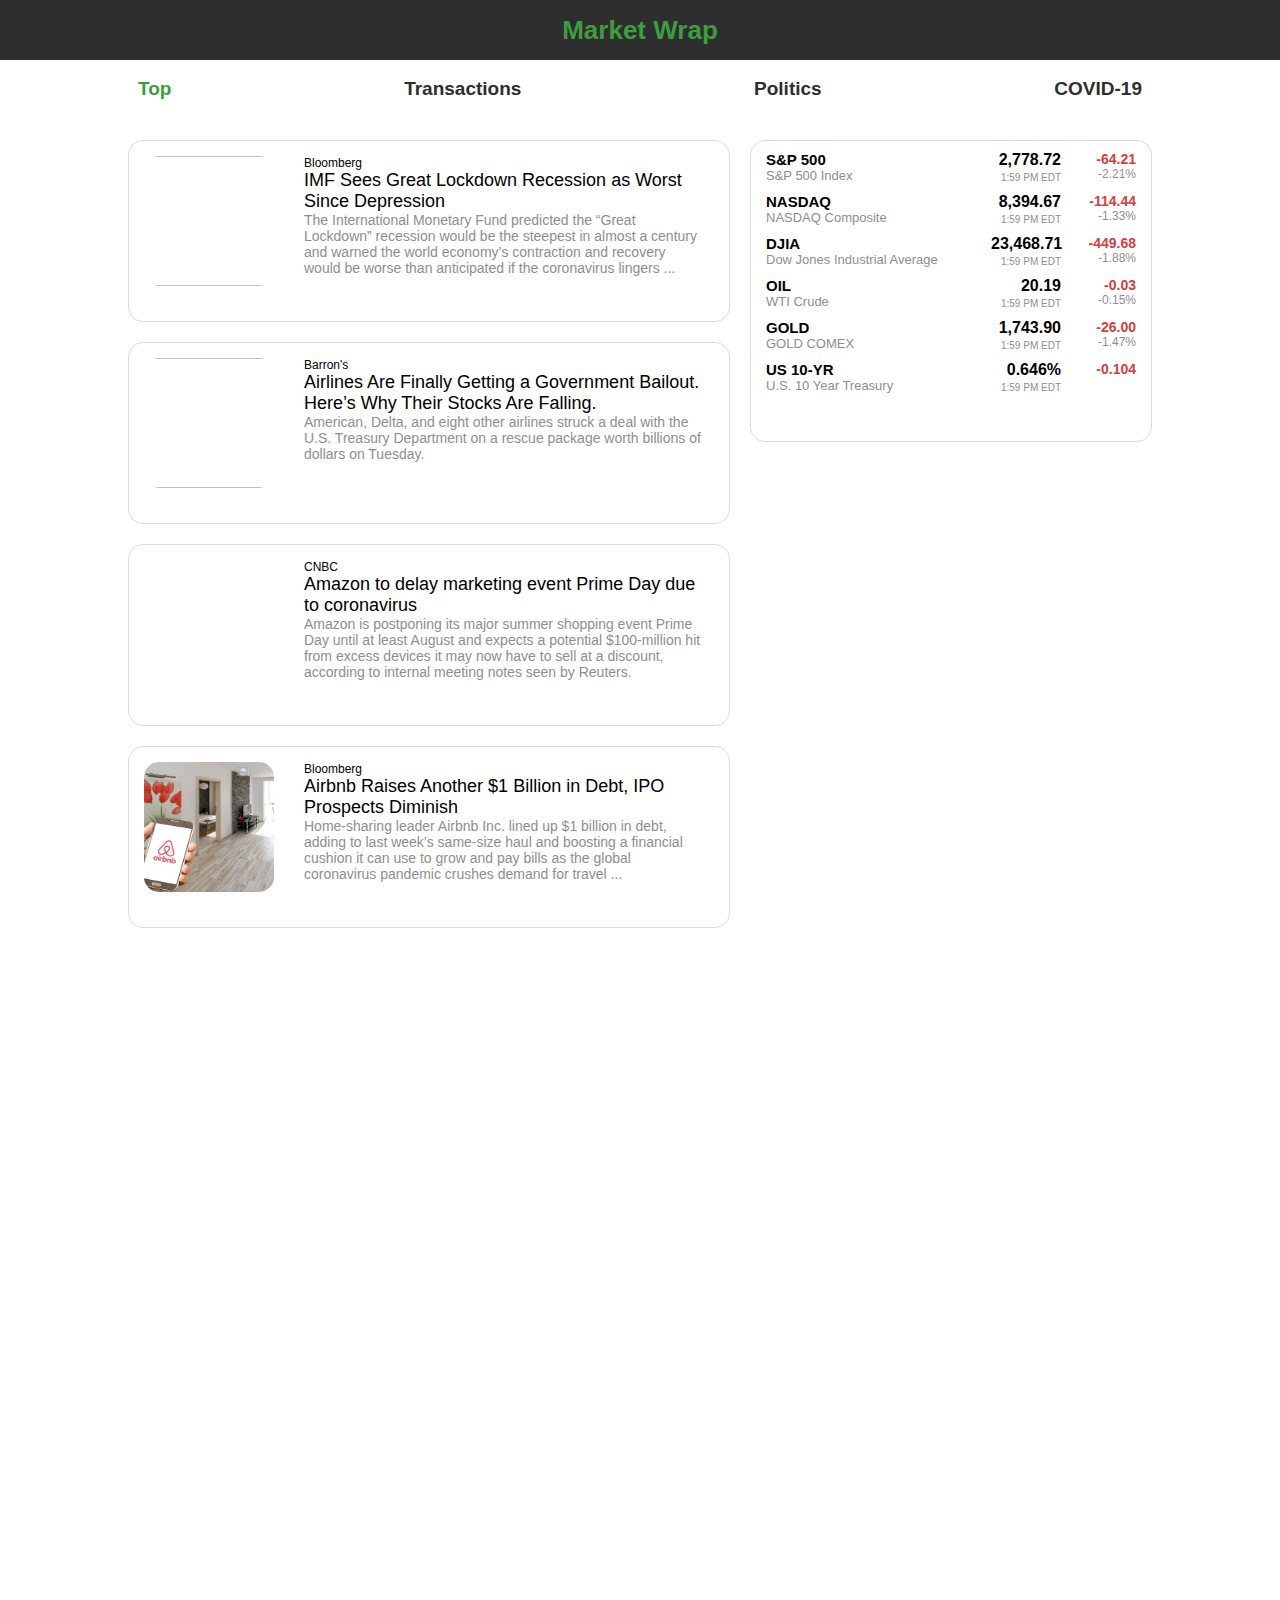
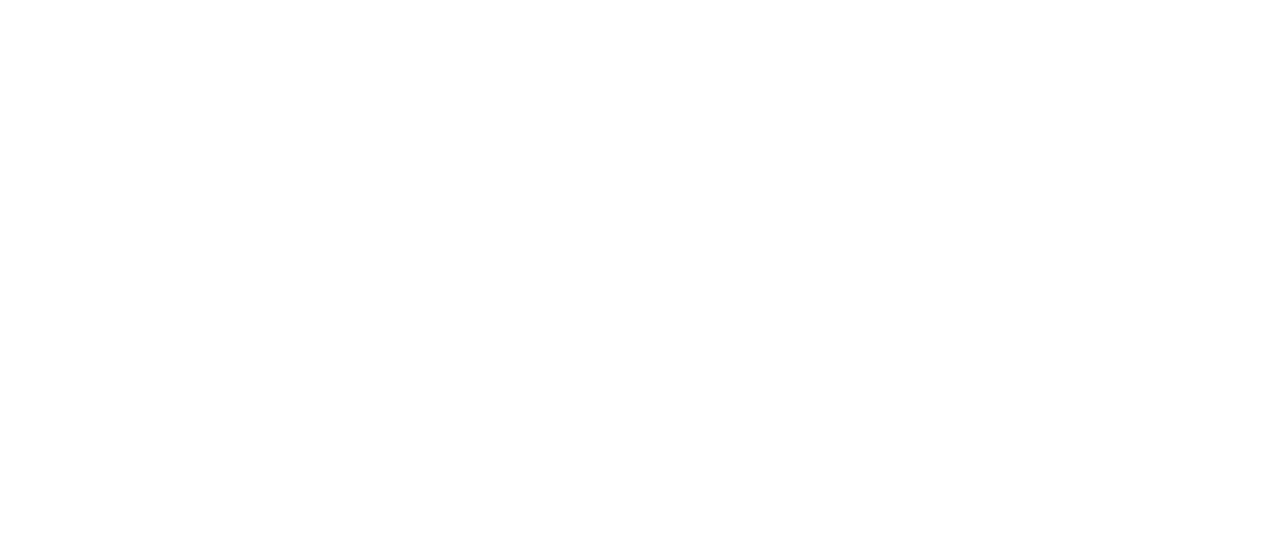
==== index.html @ 7726241e "updates" ====
<!DOCTYPE html>

<html>

<head>
    <title>Market Wrap</title>
    <link rel="icon" type="image/x-icon" href="images/favicon.ico" >

    <link rel="stylesheet" href="https://fonts.googleapis.com/css?family=Font+Name">
    <!-- Media query for narrow browser width -->
    <link rel="stylesheet" media="only screen and (max-width: 480px)" href="css/mobile.css">
    <!-- Media query for medium browser width -->
    <link rel="stylesheet" media="only screen and (min-width: 481px) and (max-width: 1000px)" href="css/tablet.css">
    <!-- Media query for full browser width -->
    <link rel="stylesheet" media="only screen and (min-width: 1000px)" href="css/desktop.css">
    <!-- Prevent smartphones from scaling pages down -->
    <meta name="viewport" content="initial-scale=1">
</head>

<body>
    <div id="title">Market Wrap</div>
    <nav id="navigation">
        <ul>
            <li><a href="index.html" style="color:#3e9e3e">Top</a></li>
            <li><a href="transactions.html">Transactions</a></li>
            <li><a href="politics.html)">Politics</a></li>
            <li><a href="covid19.html">COVID-19</a></li>
        </ul>
    </nav>
    <div id="wrap">
        <div id="news">
            <a class="article" href="https://www.bloomberg.com/news/articles/2020-04-14/imf-says-great-lockdown-recession-likely-worst-since-depression">
                <div class="newsPic"><img id="img1"src="https://image.cnbcfm.com/api/v1/image/106395241-1582014909479gettyimages-1201234409.jpeg?v=1586959186&w=740&h=416" width =200px height=130px></div>
                <div class="newsText">
                    <div class="newsSource">Bloomberg</div>
                    <div class="newsTitle">IMF Sees Great Lockdown Recession as Worst Since Depression</div>
                    <div class="newsTeaser">The International Monetary Fund predicted the “Great Lockdown” recession would be the steepest in almost a century and warned the world economy’s contraction and recovery would be worse than anticipated if the coronavirus lingers ...</div>
                </div>
            </a>
            <a class="article" href="https://www.barrons.com/articles/airlines-stocks-government-bailout-grants-loans-cares-act-covid-19-passenger-traffic-51586967006">
                <div class="newsPic"><img id="img1"src="https://images.barrons.com/im-176464?width=1260&size=1.5" width=180px height=130px></div>
                <div class="newsText">
                    <div class="newsSource">Barron's</div>
                    <div class="newsTitle">Airlines Are Finally Getting a Government Bailout. Here’s Why Their Stocks Are Falling.</div>
                    <div class="newsTeaser">American, Delta, and eight other airlines struck a deal with the U.S. Treasury Department on a rescue package worth billions of dollars on Tuesday.</div>
                </div>
            </a>
            <a class="article" href="https://www.cnbc.com/2020/04/03/amazon-to-delay-marketing-event-prime-day-due-to-coronavirus.html">
                <div class="newsPic"><img id="img2"src="https://image.cnbcfm.com/api/v1/image/106139308-1568922316186gettyimages-1169493343.jpeg?v=1582236139&w=740&h=416"></div>
                <div class="newsText">
                    <div class="newsSource">CNBC</div>
                    <div class="newsTitle">Amazon to delay marketing event Prime Day due to coronavirus</div>
                    <div class="newsTeaser">Amazon is postponing its major summer shopping event Prime Day until at least August and expects a potential $100-million hit from excess devices it may now have to sell at a discount, according to internal meeting notes seen by Reuters.</div>
                </div>
            </a>
            <a class="article" href="https://www.bloomberg.com/news/articles/2020-04-14/airbnb-set-to-raise-1-billion-in-loans-from-apollo-owl-rock">
                <div class="newsPic"><img id="img1" width=260px height=130px src="images/airbnb.jpg"></div>
                <div class="newsText">
                    <div class="newsSource">Bloomberg</div>
                    <div class="newsTitle">Airbnb Raises Another $1 Billion in Debt, IPO Prospects Diminish</div>
                    <div class="newsTeaser">Home-sharing leader Airbnb Inc. lined up $1 billion in debt, adding to last week’s same-size haul and boosting a financial cushion it can use to grow and pay bills as the global coronavirus pandemic crushes demand for travel ...</div>
                </div>
            </a>
        </div>
        <div id="watchlist">
            <ul>
                <li>
                    <div class="security">
                        <div class="ticker" >S&P 500</div>
                        <div class="name">S&P 500 Index</div>
                    </div>
                    <div class="price">
                        <div class="last">2,778.72</div>
                        <div class="time">1:59 PM EDT</div>
                    </div>
                    <div class="change">
                        <div class="dollarChange">-64.21</div>
                        <div class="percentChange">-2.21%</div>
                    </div>
                </li>
                <li>
                    <div class="security">
                        <div class="ticker">NASDAQ</div>
                        <div class="name">NASDAQ Composite</div>
                    </div>
                    <div class="price">
                        <div class="last">8,394.67</div>
                        <div class="time">1:59 PM EDT</div>
                    </div>
                    <div class="change">
                        <div class="dollarChange">-114.44</div>
                        <div class="percentChange">-1.33%</div>
                    </div>
                </li>
                <li>
                    <div class="security">
                        <div class="ticker">DJIA</div>
                        <div class="name">Dow Jones Industrial Average</div>
                    </div>
                    <div class="price">
                        <div class="last">23,468.71</div>
                        <div class="time">1:59 PM EDT</div>
                    </div>
                    <div class="change">
                        <div class="dollarChange">-449.68</div>
                        <div class="percentChange">-1.88%</div>
                    </div>
                </li>
                <li>
                    <div class="security">
                        <div class="ticker">OIL</div>
                        <div class="name">WTI Crude</div>
                    </div>
                    <div class="price">
                        <div class="last">20.19</div>
                        <div class="time">1:59 PM EDT</div>
                    </div>
                    <div class="change">
                        <div class="dollarChange">-0.03</div>
                        <div class="percentChange">-0.15%</div>
                    </div>
                </li>
                <li>
                    <div class="security">
                        <div class="ticker">GOLD</div>
                        <div class="name">GOLD COMEX</div>
                    </div>
                    <div class="price">
                        <div class="last">1,743.90</div>
                        <div class="time">1:59 PM EDT</div>
                    </div>
                    <div class="change">
                        <div class="dollarChange">-26.00</div>
                        <div class="percentChange">-1.47%</div>
                    </div>
                </li>
                <li>
                    <div class="security">
                        <div class="ticker">US 10-YR</div>
                        <div class="name">U.S. 10 Year Treasury</div>
                    </div>
                    <div class="price">
                        <div class="last">0.646%</div>
                        <div class="time">1:59 PM EDT</div>
                    </div>
                    <div class="change">
                        <div class="dollarChange">-0.104</div>
                        <div class="percentChange"></div>
                    </div>
                </li>
            </ul>
        </div>
    </div>
</body>

</html>
---- css/desktop.css ----
html {
    font-family: -apple-system, BlinkMacSystemFont, 'Segoe UI', Roboto, Oxygen, Ubuntu, Cantarell, 'Open Sans', 'Helvetica Neue', sans-serif;
}
body {
    padding: 0;
    margin: 0;
    background: #fff;
}

#wrap {
    margin: 30px auto 0 auto;
    width: 1024px;
    display:flex;
}
/*----------------------------------------------------------------- Title --------------------------------------------------------------------------------*/

#title {
    margin: 0 auto;
    display: flex;
    font-size: 26px;
    color: #3e9e3e;
    background: #2e2e2e;
    height: 60px;
    font-weight: 600;
    justify-content: center;
    align-items: center;
}

/*--------------------------------------------------------------- NAVIGATION -----------------------------------------------------------------------------*/

#navigation {
    height: 40px;
    background-color: white;
    display: flex;
    position: sticky;
    top: 0;
    margin: 0 auto;
    padding-bottom: 10px;
    width: 1024px;
    z-index: 10;
}

#navigation ul {
    display: flex;
    margin: 0 auto;
    width: 100%;
    padding: 0;
    justify-content: space-between;
    align-items: flex-end;
}

#navigation ul li {
    list-style: none;
    margin: 0;
    padding: 0;
    
}

#navigation ul li a {
    text-decoration: none;
    padding: 10px;
    font-weight: 700;
    font-size: 19px;
    color: #2e2e2e;
    border-radius: 50px;
}

#navigation ul li a:hover {
    background-color: rgba(210, 248, 198, 0.993);
    color: #3e9e3e;
}

/*--------------------------------------------------------------- Feed -----------------------------------------------------------------------------*/

#news {
    height: 2000px;
    width: 600px;
    background-color: none;
    display:flex;
    flex-direction: column;

}

.article {
    display:flex;
    border: 1px solid #dbdbdb;
    background-color: #fff;
    border-radius: 15px;
    width: 100%;
    height: 180px;
    margin-bottom: 20px;
    text-decoration: none;
    color: black;
}

.newsPic {
    width: 130px;
    height: 130px;
    border-radius: 15px;
    margin: 15px;
    align-content: center;
    text-align: center;
    overflow: hidden;
}

.newsText {
    width: 400px;
    padding: 15px;
}

.newsSource {
    font-size: 12px;
}

.newsTitle {
    font-size: 18px;
    font-weight: 500;
}

.newsTeaser {
    font-size: 14px;
    color: #8e8e8e;
}

#img1 {
    position: relative;
    margin: 0 0 0 -30px;
}

#img2 {
    position: relative;
    margin: -60px 0 0px -365px;
}

/*--------------------------------------------------------------- Watchlist -----------------------------------------------------------------------------*/

#watchlist {
    position: fixed;
    left:50%;
    height: 300px;
    margin: 0 0 0 110px;
    width: 400px;
    border: 1px solid #dbdbdb;
    border-radius: 15px;
    background: white;
}

#watchlist ul {
    margin: 0;
    padding: 0;
}

#watchlist ul li {
    list-style: none;
    display: flex;
    margin: 0; 
    padding: 10px 0 0 0;
}

.security {
    padding-left: 15px;
    box-sizing: border-box;
    margin: 0;
    width: 240px;
    align-content: center;
}

.price {
    width: 80px;
    box-sizing: border-box;
    display: flex;
    flex-direction: column;
    align-content: center;

}

.change {
    width:80px;
    box-sizing: border-box;
    display: flex;
    flex-direction: column;
    align-content: center;
}

.ticker {
    font-size: 15px;
    font-weight: 600;
}

.name {
    font-size: 13px;
    color: #8e8e8e;
}

.last {
    font-size: 16px;
    font-weight: 600;
    margin-left: auto;
    margin-right: 10px;
}

.time {
    font-size: 10px;
    margin: 3px 10px 0 auto;
    color: #8e8e8e;
}

.dollarChange {
    font-size: 14px;
    font-weight: 600;
    color: #d24040;
    margin-left: auto;
    margin-right: 15px;
}

.percentChange {
    font-size: 12px;
    color: #8e8e8e;
    margin-left: auto;
    margin-right: 15px;
}
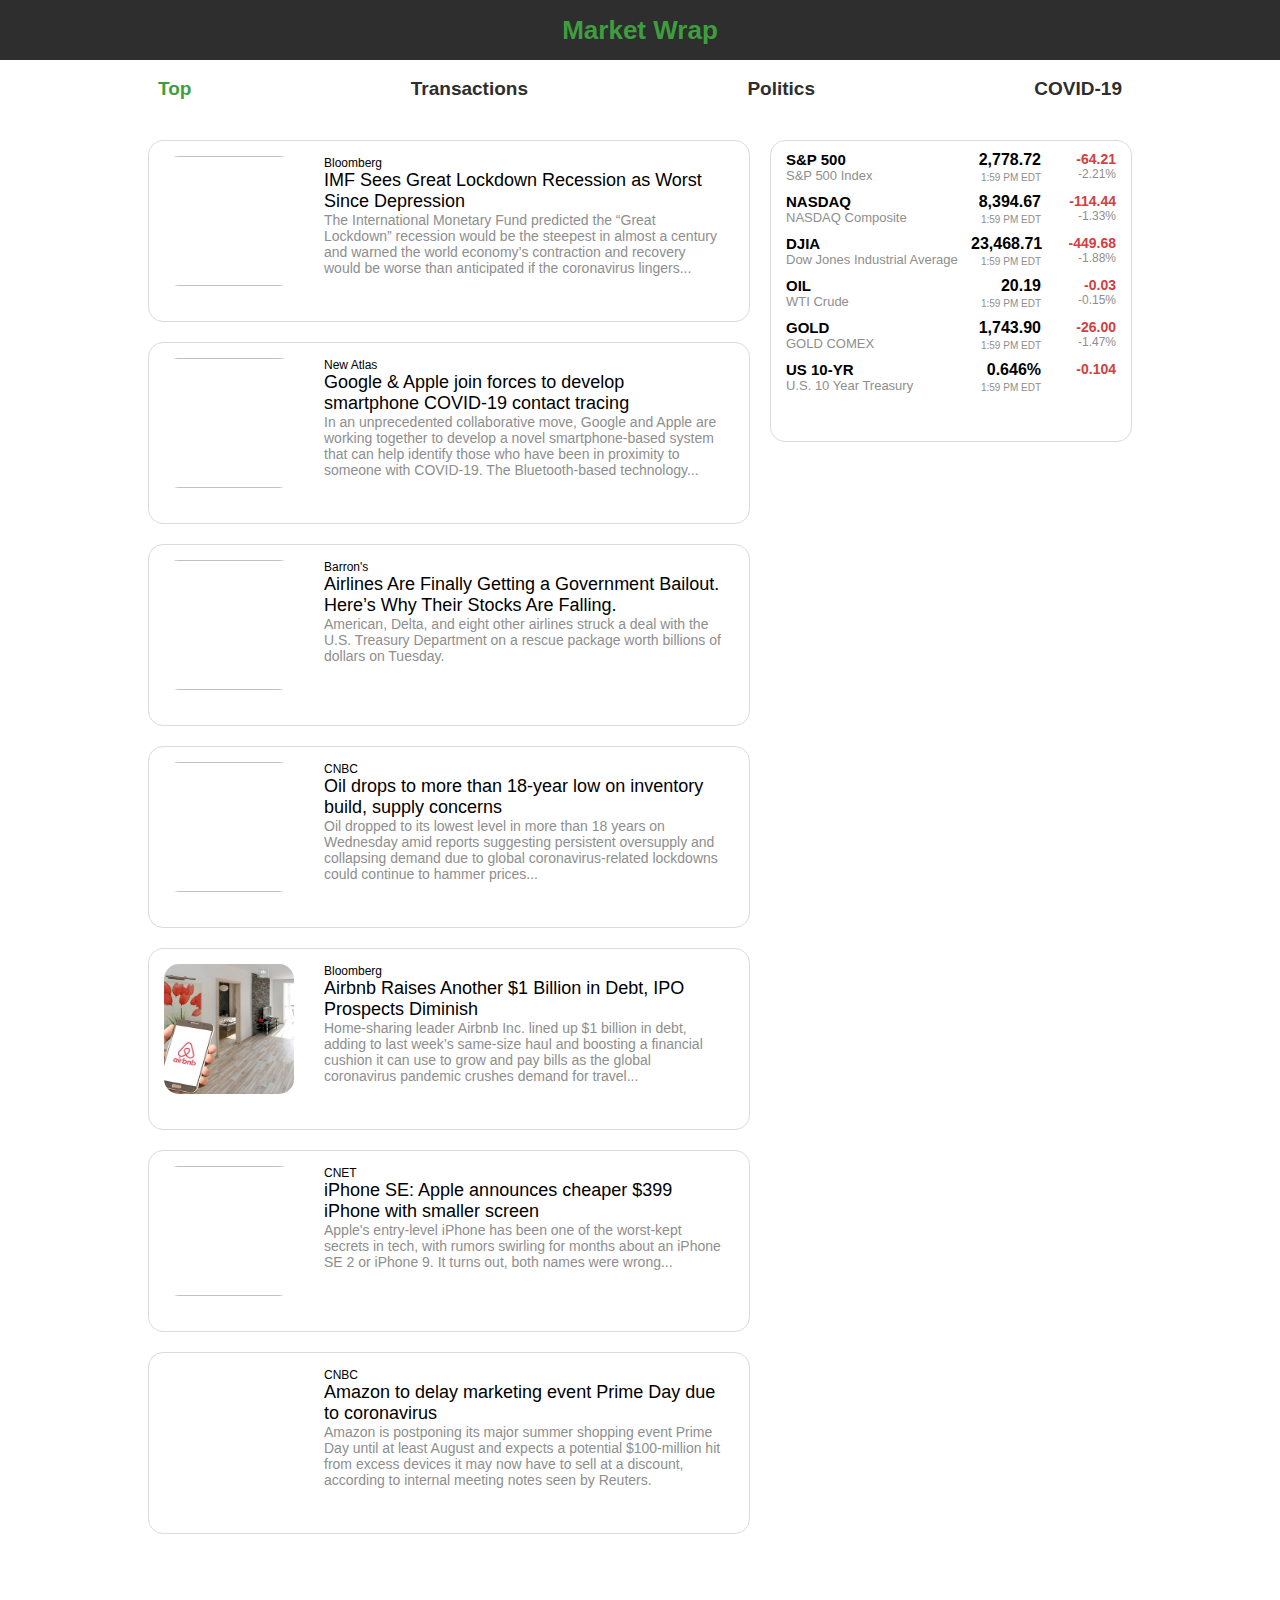
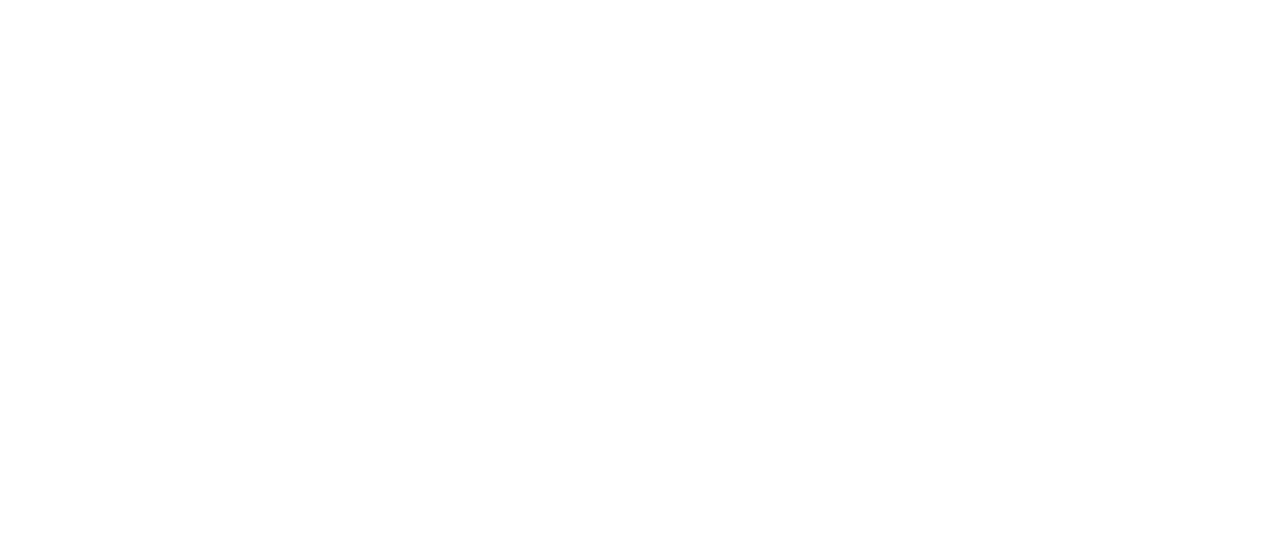
==== commit 4000cae7: "updates" ====
--- a/index.html
+++ b/index.html
@@ -10,9 +10,9 @@
     <!-- Media query for narrow browser width -->
     <link rel="stylesheet" media="only screen and (max-width: 480px)" href="css/mobile.css">
     <!-- Media query for medium browser width -->
-    <link rel="stylesheet" media="only screen and (min-width: 481px) and (max-width: 1000px)" href="css/tablet.css">
+    <link rel="stylesheet" media="only screen and (min-width: 481px) and (max-width: 960px)" href="css/tablet.css">
     <!-- Media query for full browser width -->
-    <link rel="stylesheet" media="only screen and (min-width: 1000px)" href="css/desktop.css">
+    <link rel="stylesheet" media="only screen and (min-width: 961px)" href="css/desktop.css">
     <!-- Prevent smartphones from scaling pages down -->
     <meta name="viewport" content="initial-scale=1">
 </head>
@@ -23,45 +23,11 @@
         <ul>
             <li><a href="index.html" style="color:#3e9e3e">Top</a></li>
             <li><a href="transactions.html">Transactions</a></li>
-            <li><a href="politics.html)">Politics</a></li>
+            <li><a href="politics.html">Politics</a></li>
             <li><a href="covid19.html">COVID-19</a></li>
         </ul>
     </nav>
     <div id="wrap">
-        <div id="news">
-            <a class="article" href="https://www.bloomberg.com/news/articles/2020-04-14/imf-says-great-lockdown-recession-likely-worst-since-depression">
-                <div class="newsPic"><img id="img1"src="https://image.cnbcfm.com/api/v1/image/106395241-1582014909479gettyimages-1201234409.jpeg?v=1586959186&w=740&h=416" width =200px height=130px></div>
-                <div class="newsText">
-                    <div class="newsSource">Bloomberg</div>
-                    <div class="newsTitle">IMF Sees Great Lockdown Recession as Worst Since Depression</div>
-                    <div class="newsTeaser">The International Monetary Fund predicted the “Great Lockdown” recession would be the steepest in almost a century and warned the world economy’s contraction and recovery would be worse than anticipated if the coronavirus lingers ...</div>
-                </div>
-            </a>
-            <a class="article" href="https://www.barrons.com/articles/airlines-stocks-government-bailout-grants-loans-cares-act-covid-19-passenger-traffic-51586967006">
-                <div class="newsPic"><img id="img1"src="https://images.barrons.com/im-176464?width=1260&size=1.5" width=180px height=130px></div>
-                <div class="newsText">
-                    <div class="newsSource">Barron's</div>
-                    <div class="newsTitle">Airlines Are Finally Getting a Government Bailout. Here’s Why Their Stocks Are Falling.</div>
-                    <div class="newsTeaser">American, Delta, and eight other airlines struck a deal with the U.S. Treasury Department on a rescue package worth billions of dollars on Tuesday.</div>
-                </div>
-            </a>
-            <a class="article" href="https://www.cnbc.com/2020/04/03/amazon-to-delay-marketing-event-prime-day-due-to-coronavirus.html">
-                <div class="newsPic"><img id="img2"src="https://image.cnbcfm.com/api/v1/image/106139308-1568922316186gettyimages-1169493343.jpeg?v=1582236139&w=740&h=416"></div>
-                <div class="newsText">
-                    <div class="newsSource">CNBC</div>
-                    <div class="newsTitle">Amazon to delay marketing event Prime Day due to coronavirus</div>
-                    <div class="newsTeaser">Amazon is postponing its major summer shopping event Prime Day until at least August and expects a potential $100-million hit from excess devices it may now have to sell at a discount, according to internal meeting notes seen by Reuters.</div>
-                </div>
-            </a>
-            <a class="article" href="https://www.bloomberg.com/news/articles/2020-04-14/airbnb-set-to-raise-1-billion-in-loans-from-apollo-owl-rock">
-                <div class="newsPic"><img id="img1" width=260px height=130px src="images/airbnb.jpg"></div>
-                <div class="newsText">
-                    <div class="newsSource">Bloomberg</div>
-                    <div class="newsTitle">Airbnb Raises Another $1 Billion in Debt, IPO Prospects Diminish</div>
-                    <div class="newsTeaser">Home-sharing leader Airbnb Inc. lined up $1 billion in debt, adding to last week’s same-size haul and boosting a financial cushion it can use to grow and pay bills as the global coronavirus pandemic crushes demand for travel ...</div>
-                </div>
-            </a>
-        </div>
         <div id="watchlist">
             <ul>
                 <li>
@@ -150,6 +116,64 @@
                 </li>
             </ul>
         </div>
+        <div id="news">
+            <a class="article" href="https://www.bloomberg.com/news/articles/2020-04-14/imf-says-great-lockdown-recession-likely-worst-since-depression">
+                <div class="newsPic"><img id="img1"src="https://image.cnbcfm.com/api/v1/image/106395241-1582014909479gettyimages-1201234409.jpeg?v=1586959186&w=740&h=416" width =200px height=130px></div>
+                <div class="newsText">
+                    <div class="newsSource">Bloomberg</div>
+                    <div class="newsTitle">IMF Sees Great Lockdown Recession as Worst Since Depression</div>
+                    <div class="newsTeaser">The International Monetary Fund predicted the “Great Lockdown” recession would be the steepest in almost a century and warned the world economy’s contraction and recovery would be worse than anticipated if the coronavirus lingers...</div>
+                </div>
+            </a>
+            <a class="article" href="https://newatlas.com/mobile-technology/google-apple-smartphone-coronavirus-contact-tracing-bluetooth/">
+                <div class="newsPic"><img id="img1" width=190px height=130px src="https://cdn.vox-cdn.com/thumbor/_928HDJ71HmKUlBZnBVvj2KIAx4=/0x0:1300x850/920x613/filters:focal(546x321:754x529):format(webp)/cdn.vox-cdn.com/uploads/chorus_image/image/66649009/apple_google.0.jpg"></div>
+                <div class="newsText">
+                    <div class="newsSource">New Atlas</div>
+                    <div class="newsTitle">Google & Apple join forces to develop smartphone COVID-19 contact tracing</div>
+                    <div class="newsTeaser">In an unprecedented collaborative move, Google and Apple are working together to develop a novel smartphone-based system that can help identify those who have been in proximity to someone with COVID-19. The Bluetooth-based technology...</div>
+                </div>
+            </a>
+            <a class="article" href="https://www.barrons.com/articles/airlines-stocks-government-bailout-grants-loans-cares-act-covid-19-passenger-traffic-51586967006">
+                <div class="newsPic"><img id="img1"src="https://images.barrons.com/im-176464?width=1260&size=1.5" width=180px height=130px></div>
+                <div class="newsText">
+                    <div class="newsSource">Barron's</div>
+                    <div class="newsTitle">Airlines Are Finally Getting a Government Bailout. Here’s Why Their Stocks Are Falling.</div>
+                    <div class="newsTeaser">American, Delta, and eight other airlines struck a deal with the U.S. Treasury Department on a rescue package worth billions of dollars on Tuesday.</div>
+                </div>
+            </a>
+            <a class="article" href="https://www.cnbc.com/2020/04/15/oil-markets-crude-output-in-focus.html">
+                <div class="newsPic"><img id="img1" width=260px height=130px src="https://image.cnbcfm.com/api/v1/image/106473267-1585906656076gettyimages-1208082276.jpeg?v=1586925156&w=630&h=354"></div>
+                <div class="newsText">
+                    <div class="newsSource">CNBC</div>
+                    <div class="newsTitle">Oil drops to more than 18-year low on inventory build, supply concerns</div>
+                    <div class="newsTeaser">Oil dropped to its lowest level in more than 18 years on Wednesday amid reports suggesting persistent oversupply and collapsing demand due to global coronavirus-related lockdowns could continue to hammer prices...</div>
+                </div>
+            </a>
+            <a class="article" href="https://www.bloomberg.com/news/articles/2020-04-14/airbnb-set-to-raise-1-billion-in-loans-from-apollo-owl-rock">
+                <div class="newsPic"><img id="img1" width=260px height=130px src="images/airbnb.jpg"></div>
+                <div class="newsText">
+                    <div class="newsSource">Bloomberg</div>
+                    <div class="newsTitle">Airbnb Raises Another $1 Billion in Debt, IPO Prospects Diminish</div>
+                    <div class="newsTeaser">Home-sharing leader Airbnb Inc. lined up $1 billion in debt, adding to last week’s same-size haul and boosting a financial cushion it can use to grow and pay bills as the global coronavirus pandemic crushes demand for travel...</div>
+                </div>
+            </a>
+            <a class="article" href="https://www.cnet.com/news/iphone-se-apple-announces-cheaper-399-price-iphone-smaller-screen-camera-a13/">
+                <div class="newsPic"><img id="img1" width=260px height=130px src="https://cnet4.cbsistatic.com/img/hz7LS8ztWqJSNb2O6CYA2f9QPl4=/1092x0/2020/04/15/c4c643af-e780-4664-a5e9-ce71f32c0041/iphone-se-homepage-3.jpg"></div>
+                <div class="newsText">
+                    <div class="newsSource">CNET</div>
+                    <div class="newsTitle">iPhone SE: Apple announces cheaper $399 iPhone with smaller screen</div>
+                    <div class="newsTeaser">Apple's entry-level iPhone has been one of the worst-kept secrets in tech, with rumors swirling for months about an iPhone SE 2 or iPhone 9. It turns out, both names were wrong...</div>
+                </div>
+            </a>
+            <a class="article" href="https://www.cnbc.com/2020/04/03/amazon-to-delay-marketing-event-prime-day-due-to-coronavirus.html">
+                <div class="newsPic"><img id="img2"src="https://image.cnbcfm.com/api/v1/image/106139308-1568922316186gettyimages-1169493343.jpeg?v=1582236139&w=740&h=416"></div>
+                <div class="newsText">
+                    <div class="newsSource">CNBC</div>
+                    <div class="newsTitle">Amazon to delay marketing event Prime Day due to coronavirus</div>
+                    <div class="newsTeaser">Amazon is postponing its major summer shopping event Prime Day until at least August and expects a potential $100-million hit from excess devices it may now have to sell at a discount, according to internal meeting notes seen by Reuters.</div>
+                </div>
+            </a>
+        </div>
     </div>
 </body>
 
--- a/css/mobile.css
+++ b/css/mobile.css
@@ -0,0 +1,384 @@
+html {
+    font-family: -apple-system, BlinkMacSystemFont, 'Segoe UI', Roboto, Oxygen, Ubuntu, Cantarell, 'Open Sans', 'Helvetica Neue', sans-serif;
+}
+body {
+    padding: 0;
+    margin: 0;
+    background: #fff;
+}
+
+#wrap {
+    margin: 30px auto 0 auto;
+    width: 450px;
+    display:flex;
+    flex-direction: column;
+    overflow-wrap: normal;
+}
+/*----------------------------------------------------------------- Title --------------------------------------------------------------------------------*/
+
+#title {
+    margin: 0 auto;
+    display: flex;
+    font-size: 26px;
+    color: #3e9e3e;
+    background: #2e2e2e;
+    height: 60px;
+    font-weight: 600;
+    justify-content: center;
+    align-items: center;
+}
+
+/*--------------------------------------------------------------- NAVIGATION -----------------------------------------------------------------------------*/
+
+#navigation {
+    height: 40px;
+    background-color: white;
+    display: flex;
+    position: sticky;
+    top: 0;
+    margin: 0 auto;
+    padding-bottom: 10px;
+    width: 450px;
+    z-index: 10;
+}
+
+#navigation ul {
+    display: flex;
+    margin: 0 auto;
+    width: 100%;
+    padding: 0;
+    justify-content: space-between;
+    align-items: flex-end;
+}
+
+#navigation ul li {
+    list-style: none;
+    margin: 0;
+    padding: 0;
+    
+}
+
+#navigation ul li a {
+    text-decoration: none;
+    padding: 10px;
+    font-weight: 700;
+    font-size: 19px;
+    color: #2e2e2e;
+    border-radius: 50px;
+}
+
+#navigation ul li a:hover {
+    background-color: rgba(210, 248, 198, 0.993);
+    color: #3e9e3e;
+}
+
+/*--------------------------------------------------------------- Feed -----------------------------------------------------------------------------*/
+
+#news {
+    height: 2000px;
+    width: 450px;
+    margin:0 auto;
+    background-color: none;
+    display:flex;
+    flex-direction: column;
+    overflow-wrap: normal;
+
+}
+
+.article {
+    display:flex;
+    border: 1px solid #dbdbdb;
+    background-color: #fff;
+    border-radius: 15px;
+    width: 100%;
+    margin-bottom: 20px;
+    text-decoration: none;
+    color: black;
+    overflow-wrap: normal;
+}
+
+.newsPic {
+    width: 130px;
+    height: 130px;
+    border-radius: 15px;
+    margin: 15px;
+    align-content: center;
+    text-align: center;
+    overflow: hidden;
+}
+
+.newsText {
+    width: 300px;
+    padding: 15px;
+}
+
+.newsSource {
+    font-size: 12px;
+}
+
+.newsTitle {
+    font-size: 18px;
+    font-weight: 500;
+}
+
+.newsTeaser {
+    font-size: 14px;
+    color: #8e8e8e;
+}
+
+#img1 {
+    position: relative;
+    margin: 0 0 0 -30px;
+}
+
+#img2 {
+    position: relative;
+    margin: -60px 0 0px -365px;
+}
+
+/*--------------------------------------------------------------- Watchlist -----------------------------------------------------------------------------*/
+
+#watchlist {
+    position: relative;
+    height: 300px;
+    margin: 0 auto 20px auto;
+    width: 450px;
+    border: 1px solid #dbdbdb;
+    border-radius: 15px;
+    background: white;
+}
+
+#watchlist ul {
+    margin: 0;
+    padding: 0;
+}
+
+#watchlist ul li {
+    list-style: none;
+    display: flex;
+    margin: 0; 
+    padding: 10px 0 0 0;
+}
+
+.security {
+    padding-left: 15px;
+    box-sizing: border-box;
+    margin: 0;
+    width: 240px;
+    align-content: center;
+}
+
+.price {
+    width: 80px;
+    box-sizing: border-box;
+    display: flex;
+    flex-direction: column;
+    align-content: center;
+
+}
+
+.change {
+    width:80px;
+    box-sizing: border-box;
+    display: flex;
+    flex-direction: column;
+    align-content: center;
+}
+
+.ticker {
+    font-size: 15px;
+    font-weight: 600;
+}
+
+.name {
+    font-size: 13px;
+    color: #8e8e8e;
+}
+
+.last {
+    font-size: 16px;
+    font-weight: 600;
+    margin-left: auto;
+    margin-right: 10px;
+}
+
+.time {
+    font-size: 10px;
+    margin: 3px 10px 0 auto;
+    color: #8e8e8e;
+}
+
+.dollarChange {
+    font-size: 14px;
+    font-weight: 600;
+    color: #d24040;
+    margin-left: auto;
+    margin-right: 15px;
+}
+
+.percentChange {
+    font-size: 12px;
+    color: #8e8e8e;
+    margin-left: auto;
+    margin-right: 15px;
+}
+
+/*--------------------------------------------------------------- Feed Alt Pages -----------------------------------------------------------------------------*/
+
+#newsA {
+    overflow-wrap: normal;
+    width: 100%;
+    background-color: none;
+    display:flex;
+    flex-wrap: wrap;
+    align-content: flex-start;
+    flex-direction: column;
+}
+
+.mainArticleA {
+    display: flex;
+    border: 1px solid #dbdbdb;
+    background-color: #fff;
+    border-radius: 15px;
+    width: 100%;
+    margin-bottom: 20px;
+    text-decoration: none;
+    color: black;
+    flex-wrap: wrap;
+    align-content: flex-start;
+    overflow-wrap: normal;
+}
+
+.sideArticleA {
+    display: flex;
+    border: 1px solid #dbdbdb;
+    background-color: #fff;
+    border-radius: 15px;
+    width: 100%;
+    margin: 0 0 20px 0;
+    text-decoration: none;
+    color: black;
+    flex-wrap: wrap;
+    align-content: flex-start;
+    overflow-wrap: normal;
+}
+
+.altArticleA {
+    display:flex;
+    border: 1px solid #dbdbdb;
+    background-color: #fff;
+    border-radius: 15px;
+    width: 100%;
+    margin-bottom: 20px;
+    text-decoration: none;
+    color: black;
+    align-content: flex-start;
+    flex-wrap: wrap;
+    align-content: flex-start;
+    overflow-wrap: normal;
+
+}
+
+.mainPicA {
+    width: 420px;
+    height: 300px;
+    border-radius: 15px;
+    margin: 15px;
+    align-content: center;
+    text-align: center;
+    overflow: hidden;
+}
+
+.mainTextA {
+    width: 600px;
+    padding: 15px;
+
+}
+
+.mainSourceA {
+    font-size: 12px;
+}
+
+.mainTitleA {
+    font-size: 18px;
+    font-weight: 500;
+}
+
+.mainTeaserA {
+    font-size: 14px;
+    color: #8e8e8e;
+}
+
+.sidePicA {
+    width: 420px;
+    height: 300px;
+    border-radius: 15px;
+    margin: 15px;
+    align-content: center;
+    text-align: center;
+    overflow: hidden;
+}
+
+.sideTextA {
+    width: 400px;
+    padding: 15px;
+}
+
+.sideSourceA {
+    font-size: 12px;
+}
+
+.sideTitleA {
+    font-size: 18px;
+    font-weight: 500;
+}
+
+.sideTeaserA {
+    font-size: 14px;
+    color: #8e8e8e;
+}
+
+.altPicA {
+    width: 420px;
+    height: 300px;
+    border-radius: 15px;
+    margin: 15px;
+    align-content: center;
+    text-align: center;
+    overflow: hidden;
+}
+
+.altTextA {
+    width: 100%;
+    padding: 15px;
+}
+
+.altSourceA {
+    font-size: 12px;
+}
+
+.altTitleA {
+    font-size: 18px;
+    font-weight: 500;
+}
+
+.altTeaserA {
+    font-size: 14px;
+    color: #8e8e8e;
+}
+
+#img1A {
+    position: relative;
+    width: 600px;
+}
+
+#img2A {
+    position: relative;
+    width:600px;
+}
+
+#img3A {
+    position: relative;
+    margin: 0 0 0 -50px;
+    width: 500px;
+}--- a/css/tablet.css
+++ b/css/tablet.css
@@ -0,0 +1,384 @@
+html {
+    font-family: -apple-system, BlinkMacSystemFont, 'Segoe UI', Roboto, Oxygen, Ubuntu, Cantarell, 'Open Sans', 'Helvetica Neue', sans-serif;
+}
+body {
+    padding: 0;
+    margin: 0;
+    background: #fff;
+}
+
+#wrap {
+    margin: 30px auto 0 auto;
+    width: 450px;
+    display:flex;
+    flex-direction: column;
+    overflow-wrap: normal;
+}
+/*----------------------------------------------------------------- Title --------------------------------------------------------------------------------*/
+
+#title {
+    margin: 0 auto;
+    display: flex;
+    font-size: 26px;
+    color: #3e9e3e;
+    background: #2e2e2e;
+    height: 60px;
+    font-weight: 600;
+    justify-content: center;
+    align-items: center;
+}
+
+/*--------------------------------------------------------------- NAVIGATION -----------------------------------------------------------------------------*/
+
+#navigation {
+    height: 40px;
+    background-color: white;
+    display: flex;
+    position: sticky;
+    top: 0;
+    margin: 0 auto;
+    padding-bottom: 10px;
+    width: 450px;
+    z-index: 10;
+}
+
+#navigation ul {
+    display: flex;
+    margin: 0 auto;
+    width: 100%;
+    padding: 0;
+    justify-content: space-between;
+    align-items: flex-end;
+}
+
+#navigation ul li {
+    list-style: none;
+    margin: 0;
+    padding: 0;
+    
+}
+
+#navigation ul li a {
+    text-decoration: none;
+    padding: 10px;
+    font-weight: 700;
+    font-size: 19px;
+    color: #2e2e2e;
+    border-radius: 50px;
+}
+
+#navigation ul li a:hover {
+    background-color: rgba(210, 248, 198, 0.993);
+    color: #3e9e3e;
+}
+
+/*--------------------------------------------------------------- Feed -----------------------------------------------------------------------------*/
+
+#news {
+    height: 2000px;
+    width: 450px;
+    margin:0 auto;
+    background-color: none;
+    display:flex;
+    flex-direction: column;
+    overflow-wrap: normal;
+
+}
+
+.article {
+    display:flex;
+    border: 1px solid #dbdbdb;
+    background-color: #fff;
+    border-radius: 15px;
+    width: 100%;
+    margin-bottom: 20px;
+    text-decoration: none;
+    color: black;
+    overflow-wrap: normal;
+}
+
+.newsPic {
+    width: 130px;
+    height: 130px;
+    border-radius: 15px;
+    margin: 15px;
+    align-content: center;
+    text-align: center;
+    overflow: hidden;
+}
+
+.newsText {
+    width: 300px;
+    padding: 15px;
+}
+
+.newsSource {
+    font-size: 12px;
+}
+
+.newsTitle {
+    font-size: 18px;
+    font-weight: 500;
+}
+
+.newsTeaser {
+    font-size: 14px;
+    color: #8e8e8e;
+}
+
+#img1 {
+    position: relative;
+    margin: 0 0 0 -30px;
+}
+
+#img2 {
+    position: relative;
+    margin: -60px 0 0px -365px;
+}
+
+/*--------------------------------------------------------------- Watchlist -----------------------------------------------------------------------------*/
+
+#watchlist {
+    position: relative;
+    height: 300px;
+    margin: 0 auto 20px auto;
+    width: 450px;
+    border: 1px solid #dbdbdb;
+    border-radius: 15px;
+    background: white;
+}
+
+#watchlist ul {
+    margin: 0;
+    padding: 0;
+}
+
+#watchlist ul li {
+    list-style: none;
+    display: flex;
+    margin: 0; 
+    padding: 10px 0 0 0;
+}
+
+.security {
+    padding-left: 15px;
+    box-sizing: border-box;
+    margin: 0;
+    width: 240px;
+    align-content: center;
+}
+
+.price {
+    width: 80px;
+    box-sizing: border-box;
+    display: flex;
+    flex-direction: column;
+    align-content: center;
+
+}
+
+.change {
+    width:80px;
+    box-sizing: border-box;
+    display: flex;
+    flex-direction: column;
+    align-content: center;
+}
+
+.ticker {
+    font-size: 15px;
+    font-weight: 600;
+}
+
+.name {
+    font-size: 13px;
+    color: #8e8e8e;
+}
+
+.last {
+    font-size: 16px;
+    font-weight: 600;
+    margin-left: auto;
+    margin-right: 10px;
+}
+
+.time {
+    font-size: 10px;
+    margin: 3px 10px 0 auto;
+    color: #8e8e8e;
+}
+
+.dollarChange {
+    font-size: 14px;
+    font-weight: 600;
+    color: #d24040;
+    margin-left: auto;
+    margin-right: 15px;
+}
+
+.percentChange {
+    font-size: 12px;
+    color: #8e8e8e;
+    margin-left: auto;
+    margin-right: 15px;
+}
+
+/*--------------------------------------------------------------- Feed Alt Pages -----------------------------------------------------------------------------*/
+
+#newsA {
+    overflow-wrap: normal;
+    width: 100%;
+    background-color: none;
+    display:flex;
+    flex-wrap: wrap;
+    align-content: flex-start;
+    flex-direction: column;
+}
+
+.mainArticleA {
+    display: flex;
+    border: 1px solid #dbdbdb;
+    background-color: #fff;
+    border-radius: 15px;
+    width: 100%;
+    margin-bottom: 20px;
+    text-decoration: none;
+    color: black;
+    flex-wrap: wrap;
+    align-content: flex-start;
+    overflow-wrap: normal;
+}
+
+.sideArticleA {
+    display: flex;
+    border: 1px solid #dbdbdb;
+    background-color: #fff;
+    border-radius: 15px;
+    width: 100%;
+    margin: 0 0 20px 0;
+    text-decoration: none;
+    color: black;
+    flex-wrap: wrap;
+    align-content: flex-start;
+    overflow-wrap: normal;
+}
+
+.altArticleA {
+    display:flex;
+    border: 1px solid #dbdbdb;
+    background-color: #fff;
+    border-radius: 15px;
+    width: 100%;
+    margin-bottom: 20px;
+    text-decoration: none;
+    color: black;
+    align-content: flex-start;
+    flex-wrap: wrap;
+    align-content: flex-start;
+    overflow-wrap: normal;
+
+}
+
+.mainPicA {
+    width: 420px;
+    height: 300px;
+    border-radius: 15px;
+    margin: 15px;
+    align-content: center;
+    text-align: center;
+    overflow: hidden;
+}
+
+.mainTextA {
+    width: 600px;
+    padding: 15px;
+
+}
+
+.mainSourceA {
+    font-size: 12px;
+}
+
+.mainTitleA {
+    font-size: 18px;
+    font-weight: 500;
+}
+
+.mainTeaserA {
+    font-size: 14px;
+    color: #8e8e8e;
+}
+
+.sidePicA {
+    width: 420px;
+    height: 300px;
+    border-radius: 15px;
+    margin: 15px;
+    align-content: center;
+    text-align: center;
+    overflow: hidden;
+}
+
+.sideTextA {
+    width: 400px;
+    padding: 15px;
+}
+
+.sideSourceA {
+    font-size: 12px;
+}
+
+.sideTitleA {
+    font-size: 18px;
+    font-weight: 500;
+}
+
+.sideTeaserA {
+    font-size: 14px;
+    color: #8e8e8e;
+}
+
+.altPicA {
+    width: 420px;
+    height: 300px;
+    border-radius: 15px;
+    margin: 15px;
+    align-content: center;
+    text-align: center;
+    overflow: hidden;
+}
+
+.altTextA {
+    width: 100%;
+    padding: 15px;
+}
+
+.altSourceA {
+    font-size: 12px;
+}
+
+.altTitleA {
+    font-size: 18px;
+    font-weight: 500;
+}
+
+.altTeaserA {
+    font-size: 14px;
+    color: #8e8e8e;
+}
+
+#img1A {
+    position: relative;
+    width: 600px;
+}
+
+#img2A {
+    position: relative;
+    width:600px;
+}
+
+#img3A {
+    position: relative;
+    margin: 0 0 0 -50px;
+    width: 500px;
+}--- a/css/desktop.css
+++ b/css/desktop.css
@@ -9,7 +9,7 @@
 
 #wrap {
     margin: 30px auto 0 auto;
-    width: 1024px;
+    width: 984px;
     display:flex;
 }
 /*----------------------------------------------------------------- Title --------------------------------------------------------------------------------*/
@@ -36,7 +36,7 @@
     top: 0;
     margin: 0 auto;
     padding-bottom: 10px;
-    width: 1024px;
+    width: 984px;
     z-index: 10;
 }
 
@@ -138,8 +138,8 @@
     position: fixed;
     left:50%;
     height: 300px;
-    margin: 0 0 0 110px;
-    width: 400px;
+    margin: 0 0 0 130px;
+    width: 360px;
     border: 1px solid #dbdbdb;
     border-radius: 15px;
     background: white;
@@ -161,7 +161,7 @@
     padding-left: 15px;
     box-sizing: border-box;
     margin: 0;
-    width: 240px;
+    width: 200px;
     align-content: center;
 }
 
@@ -218,4 +218,160 @@
     color: #8e8e8e;
     margin-left: auto;
     margin-right: 15px;
+}
+
+/*--------------------------------------------------------------- Feed Alt Pages -----------------------------------------------------------------------------*/
+
+#newsA {
+    height: 2000px;
+    width: 100%;
+    background-color: none;
+    display:flex;
+    flex-wrap: wrap;
+    align-content: flex-start;
+}
+
+.mainArticleA {
+    display: flex;
+    border: 1px solid #dbdbdb;
+    background-color: #fff;
+    border-radius: 15px;
+    width: 580px;
+    height: 630px;
+    margin-bottom: 20px;
+    text-decoration: none;
+    color: black;
+    flex-wrap: wrap;
+    align-content: flex-start;
+}
+
+.sideArticleA {
+    display: flex;
+    border: 1px solid #dbdbdb;
+    background-color: #fff;
+    border-radius: 15px;
+    width: 380px;
+    height: 630px;
+    margin: 0 0 20px 20px;
+    text-decoration: none;
+    color: black;
+    flex-wrap: wrap;
+    align-content: flex-start;
+}
+
+.altArticleA {
+    display:flex;
+    border: 1px solid #dbdbdb;
+    background-color: #fff;
+    border-radius: 15px;
+    width: 100%;
+    height: 200px;
+    margin-bottom: 20px;
+    text-decoration: none;
+    color: black;
+}
+
+.mainPicA {
+    width: 600px;
+    height: 300px;
+    border-radius: 15px;
+    margin: 15px;
+    align-content: center;
+    text-align: center;
+    overflow: hidden;
+}
+
+.mainTextA {
+    width: 600px;
+    padding: 15px;
+
+}
+
+.mainSourceA {
+    font-size: 12px;
+}
+
+.mainTitleA {
+    font-size: 18px;
+    font-weight: 500;
+}
+
+.mainTeaserA {
+    font-size: 14px;
+    color: #8e8e8e;
+}
+
+.sidePicA {
+    width: 400px;
+    height: 200px;
+    border-radius: 15px;
+    margin: 15px;
+    align-content: center;
+    text-align: center;
+    overflow: hidden;
+}
+
+.sideTextA {
+    width: 400px;
+    padding: 15px;
+}
+
+.sideSourceA {
+    font-size: 12px;
+}
+
+.sideTitleA {
+    font-size: 18px;
+    font-weight: 500;
+}
+
+.sideTeaserA {
+    font-size: 14px;
+    color: #8e8e8e;
+}
+
+.altPicA {
+    width: 300px;
+    height: 160px;
+    border-radius: 15px;
+    margin: 15px;
+    align-content: center;
+    text-align: center;
+    overflow: hidden;
+}
+
+.altTextA {
+    width: 700px;
+    padding: 15px;
+}
+
+.altSourceA {
+    font-size: 12px;
+}
+
+.altTitleA {
+    font-size: 18px;
+    font-weight: 500;
+}
+
+.altTeaserA {
+    font-size: 14px;
+    color: #8e8e8e;
+}
+
+#img1A {
+    position: relative;
+    width: 600px;
+}
+
+#img2A {
+    position: relative;
+    width:400px;
+}
+
+#img3A {
+    position: relative;
+    margin: -30px 0 0 0;
+    width: 300px;
+    height:200px;
 }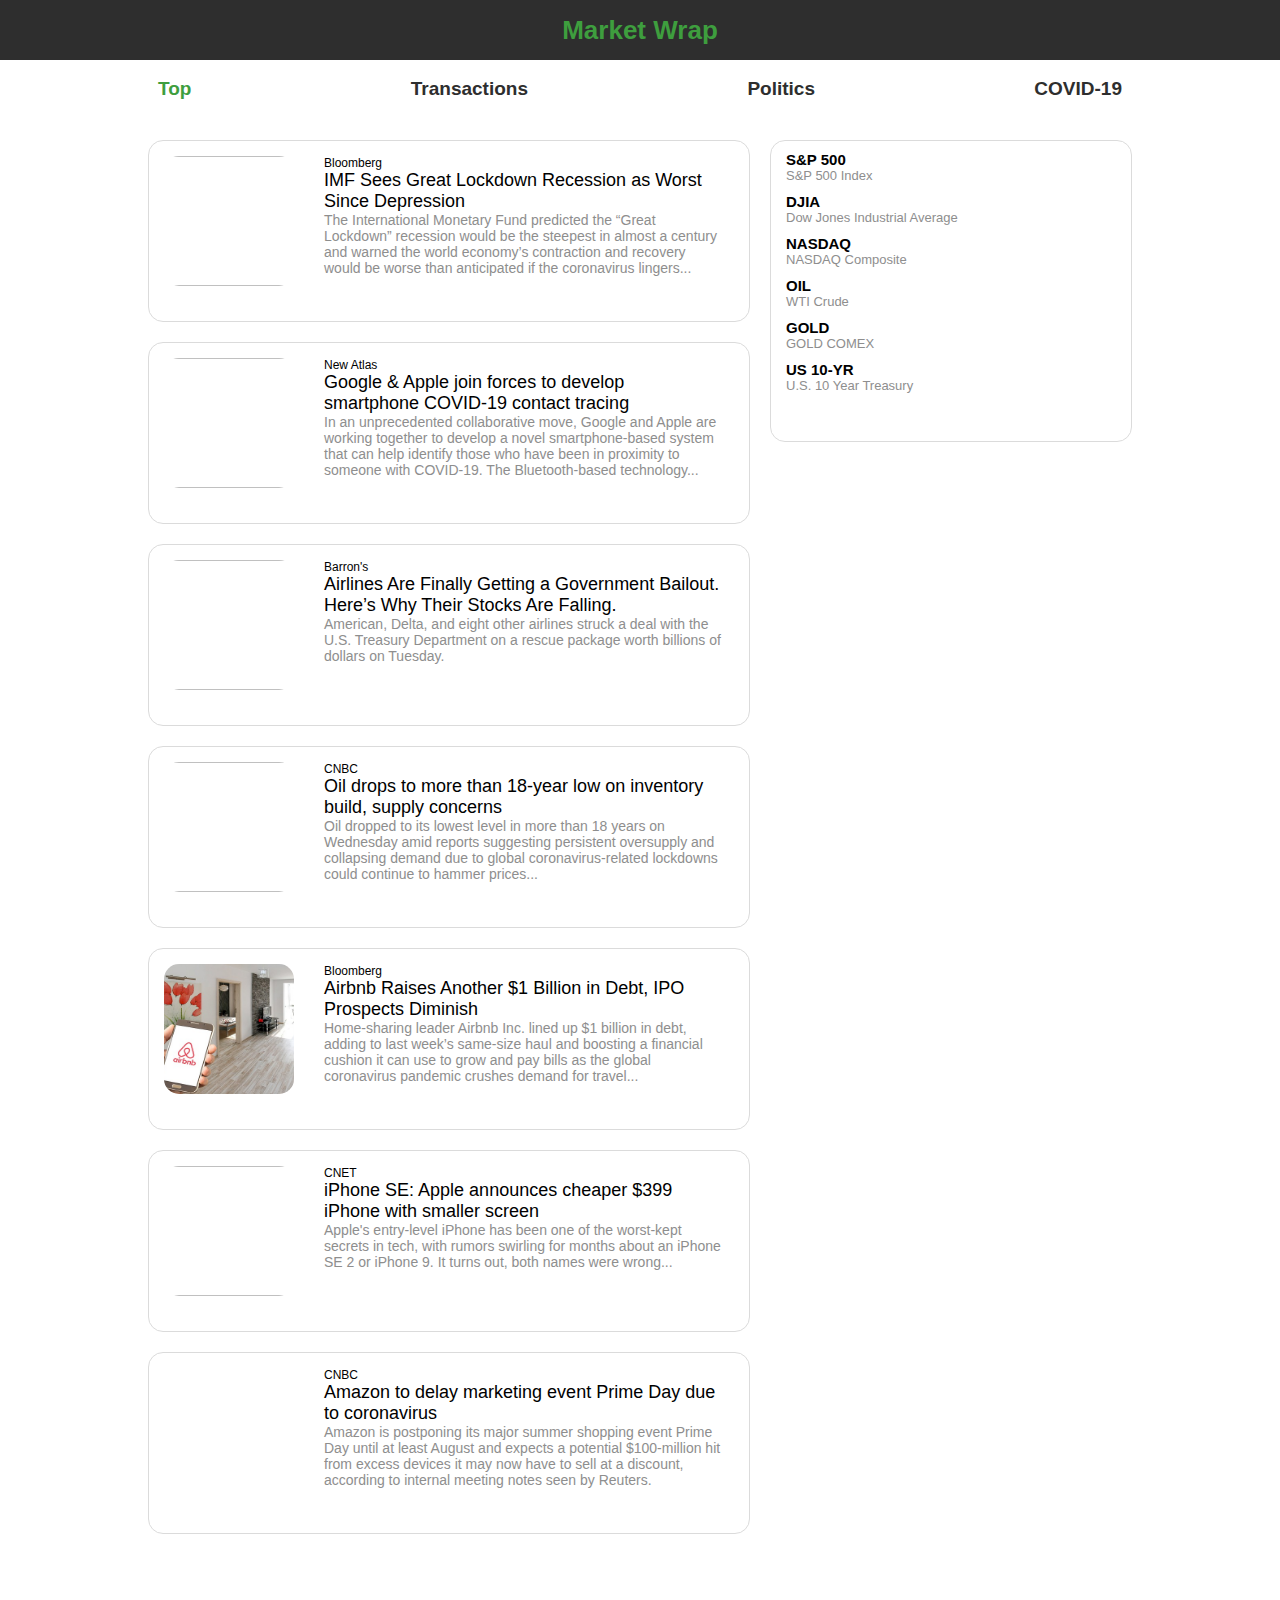
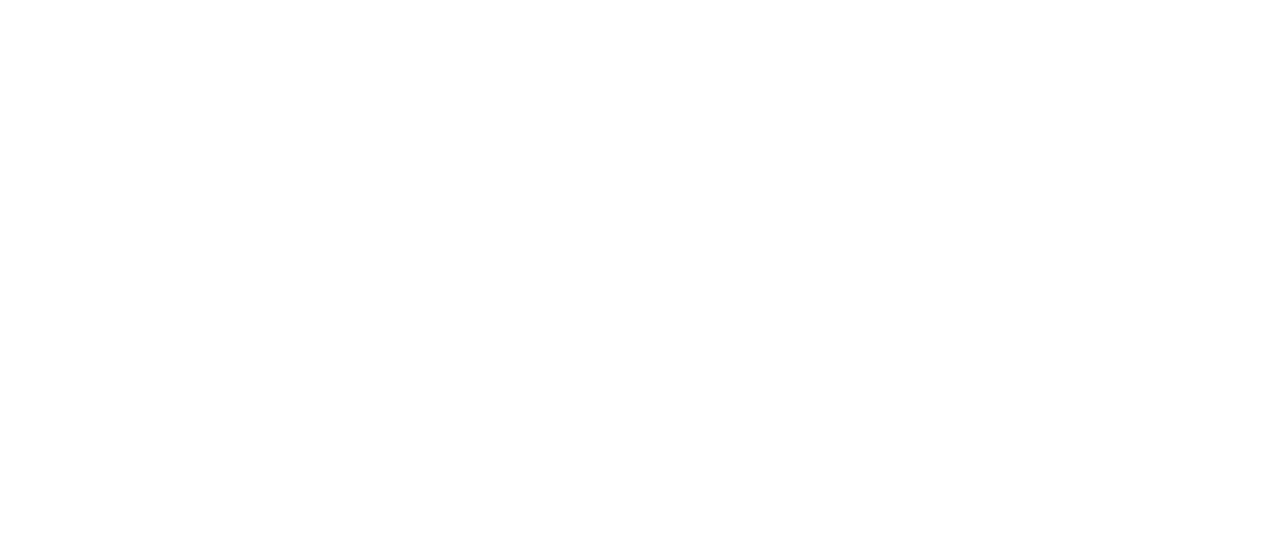
==== commit 37c3f736: "updates" ====
--- a/index.html
+++ b/index.html
@@ -15,6 +15,10 @@
     <link rel="stylesheet" media="only screen and (min-width: 961px)" href="css/desktop.css">
     <!-- Prevent smartphones from scaling pages down -->
     <meta name="viewport" content="initial-scale=1">
+  
+    <script src="https://code.jquery.com/jquery-3.5.1.js"  integrity="sha256-QWo7LDvxbWT2tbbQ97B53yJnYU3WhH/C8ycbRAkjPDc=" crossorigin="anonymous"></script>
+    <script src="script.js"></script>
+
 </head>
 
 <body>
@@ -36,12 +40,26 @@
                         <div class="name">S&P 500 Index</div>
                     </div>
                     <div class="price">
-                        <div class="last">2,778.72</div>
-                        <div class="time">1:59 PM EDT</div>
+                        <div class="last" id="SNP" ></div>
+                        <div class="time"></div>
                     </div>
                     <div class="change">
-                        <div class="dollarChange">-64.21</div>
-                        <div class="percentChange">-2.21%</div>
+                        <div class="dollarChange"></div>
+                        <div class="percentChange"></div>
+                    </div>
+                </li>
+                <li>
+                    <div class="security">
+                        <div class="ticker">DJIA</div>
+                        <div class="name">Dow Jones Industrial Average</div>
+                    </div>
+                    <div class="price">
+                        <div class="last" id="DJI"></div>
+                        <div class="time"></div>
+                    </div>
+                    <div class="change">
+                        <div class="dollarChange"></div>
+                        <div class="percentChange"></div>
                     </div>
                 </li>
                 <li>
@@ -50,26 +68,12 @@
                         <div class="name">NASDAQ Composite</div>
                     </div>
                     <div class="price">
-                        <div class="last">8,394.67</div>
-                        <div class="time">1:59 PM EDT</div>
+                        <div class="last" id="NASDAQ"></div>
+                        <div class="time"></div>
                     </div>
                     <div class="change">
-                        <div class="dollarChange">-114.44</div>
-                        <div class="percentChange">-1.33%</div>
-                    </div>
-                </li>
-                <li>
-                    <div class="security">
-                        <div class="ticker">DJIA</div>
-                        <div class="name">Dow Jones Industrial Average</div>
-                    </div>
-                    <div class="price">
-                        <div class="last">23,468.71</div>
-                        <div class="time">1:59 PM EDT</div>
-                    </div>
-                    <div class="change">
-                        <div class="dollarChange">-449.68</div>
-                        <div class="percentChange">-1.88%</div>
+                        <div class="dollarChange"></div>
+                        <div class="percentChange"></div>
                     </div>
                 </li>
                 <li>
@@ -78,12 +82,12 @@
                         <div class="name">WTI Crude</div>
                     </div>
                     <div class="price">
-                        <div class="last">20.19</div>
-                        <div class="time">1:59 PM EDT</div>
+                        <div class="last" id="WTI"></div>
+                        <div class="time"></div>
                     </div>
                     <div class="change">
-                        <div class="dollarChange">-0.03</div>
-                        <div class="percentChange">-0.15%</div>
+                        <div class="dollarChange"></div>
+                        <div class="percentChange"></div>
                     </div>
                 </li>
                 <li>
@@ -92,12 +96,12 @@
                         <div class="name">GOLD COMEX</div>
                     </div>
                     <div class="price">
-                        <div class="last">1,743.90</div>
-                        <div class="time">1:59 PM EDT</div>
+                        <div class="last" id="GOLD"></div>
+                        <div class="time"></div>
                     </div>
                     <div class="change">
-                        <div class="dollarChange">-26.00</div>
-                        <div class="percentChange">-1.47%</div>
+                        <div class="dollarChange"></div>
+                        <div class="percentChange"></div>
                     </div>
                 </li>
                 <li>
@@ -106,11 +110,11 @@
                         <div class="name">U.S. 10 Year Treasury</div>
                     </div>
                     <div class="price">
-                        <div class="last">0.646%</div>
-                        <div class="time">1:59 PM EDT</div>
+                        <div class="last" id="10YR"></div>
+                        <div class="time"></div>
                     </div>
                     <div class="change">
-                        <div class="dollarChange">-0.104</div>
+                        <div class="dollarChange"></div>
                         <div class="percentChange"></div>
                     </div>
                 </li>
--- a/css/mobile.css
+++ b/css/mobile.css
@@ -8,8 +8,8 @@
 }
 
 #wrap {
-    margin: 30px auto 0 auto;
-    width: 450px;
+    margin: 5px auto 0 auto;
+    width: 250px;
     display:flex;
     flex-direction: column;
     overflow-wrap: normal;
@@ -31,19 +31,21 @@
 /*--------------------------------------------------------------- NAVIGATION -----------------------------------------------------------------------------*/
 
 #navigation {
-    height: 40px;
     background-color: white;
     display: flex;
-    position: sticky;
+    position: relative;
     top: 0;
+    flex-wrap: wrap;
     margin: 0 auto;
     padding-bottom: 10px;
-    width: 450px;
+    width: 250px;
     z-index: 10;
 }
 
 #navigation ul {
     display: flex;
+    overflow-wrap: normal;
+    flex-wrap: wrap;
     margin: 0 auto;
     width: 100%;
     padding: 0;
@@ -53,8 +55,10 @@
 
 #navigation ul li {
     list-style: none;
-    margin: 0;
+    margin: 5px;
+    width: 115px;
     padding: 0;
+    text-align: center;
     
 }
 
@@ -62,27 +66,21 @@
     text-decoration: none;
     padding: 10px;
     font-weight: 700;
-    font-size: 19px;
+    font-size: 15px;
     color: #2e2e2e;
     border-radius: 50px;
 }
 
-#navigation ul li a:hover {
-    background-color: rgba(210, 248, 198, 0.993);
-    color: #3e9e3e;
-}
-
 /*--------------------------------------------------------------- Feed -----------------------------------------------------------------------------*/
 
 #news {
-    height: 2000px;
-    width: 450px;
-    margin:0 auto;
+    overflow-wrap: normal;
+    width: 100%;
     background-color: none;
-    display:flex;
-    flex-direction: column;
-    overflow-wrap: normal;
-
+    display: flex;
+    flex-wrap: wrap;
+    align-content: flex-start;
+    flex-direction: column;
 }
 
 .article {
@@ -95,11 +93,12 @@
     text-decoration: none;
     color: black;
     overflow-wrap: normal;
+    flex-wrap: wrap;
 }
 
 .newsPic {
-    width: 130px;
-    height: 130px;
+    width: 250px;
+    height: 100px;
     border-radius: 15px;
     margin: 15px;
     align-content: center;
@@ -128,24 +127,27 @@
 
 #img1 {
     position: relative;
-    margin: 0 0 0 -30px;
+    width: 220px !important;
+    height: auto !important;
 }
 
 #img2 {
     position: relative;
-    margin: -60px 0 0px -365px;
+    width: 220px !important;
+    height: auto !important;
 }
 
 /*--------------------------------------------------------------- Watchlist -----------------------------------------------------------------------------*/
 
 #watchlist {
     position: relative;
-    height: 300px;
     margin: 0 auto 20px auto;
-    width: 450px;
+    padding-bottom: 10px;
+    width: 250px;
     border: 1px solid #dbdbdb;
     border-radius: 15px;
     background: white;
+    overflow-wrap: normal;
 }
 
 #watchlist ul {
@@ -161,15 +163,15 @@
 }
 
 .security {
-    padding-left: 15px;
+    padding-left: 10px;
     box-sizing: border-box;
     margin: 0;
-    width: 240px;
+    width: 140px;
     align-content: center;
 }
 
 .price {
-    width: 80px;
+    width: 55px;
     box-sizing: border-box;
     display: flex;
     flex-direction: column;
@@ -178,7 +180,7 @@
 }
 
 .change {
-    width:80px;
+    width:55px;
     box-sizing: border-box;
     display: flex;
     flex-direction: column;
@@ -186,41 +188,45 @@
 }
 
 .ticker {
-    font-size: 15px;
+    font-size: 13px;
     font-weight: 600;
 }
 
 .name {
+    font-size: 11px;
+    color: #8e8e8e;
+    flex-wrap: nowrap;
+    white-space: nowrap;
+    overflow: hidden;
+    text-overflow: ellipsis;
+}
+
+.last {
     font-size: 13px;
-    color: #8e8e8e;
-}
-
-.last {
-    font-size: 16px;
     font-weight: 600;
     margin-left: auto;
     margin-right: 10px;
 }
 
 .time {
-    font-size: 10px;
+    font-size: 7px;
     margin: 3px 10px 0 auto;
     color: #8e8e8e;
 }
 
 .dollarChange {
-    font-size: 14px;
+    font-size: 11px;
     font-weight: 600;
     color: #d24040;
     margin-left: auto;
-    margin-right: 15px;
+    margin-right: 10px;
 }
 
 .percentChange {
-    font-size: 12px;
+    font-size: 9px;
     color: #8e8e8e;
     margin-left: auto;
-    margin-right: 15px;
+    margin-right: 10px;
 }
 
 /*--------------------------------------------------------------- Feed Alt Pages -----------------------------------------------------------------------------*/
@@ -280,8 +286,8 @@
 }
 
 .mainPicA {
-    width: 420px;
-    height: 300px;
+    width: 250px;
+    height: 100px;
     border-radius: 15px;
     margin: 15px;
     align-content: center;
@@ -307,11 +313,13 @@
 .mainTeaserA {
     font-size: 14px;
     color: #8e8e8e;
+    overflow: hidden;
+    height: 100px;
 }
 
 .sidePicA {
-    width: 420px;
-    height: 300px;
+    width: 250px;
+    height: 100px;
     border-radius: 15px;
     margin: 15px;
     align-content: center;
@@ -336,11 +344,13 @@
 .sideTeaserA {
     font-size: 14px;
     color: #8e8e8e;
+    overflow: hidden;
+    height: 100px;
 }
 
 .altPicA {
-    width: 420px;
-    height: 300px;
+    width: 250px;
+    height: 100px;
     border-radius: 15px;
     margin: 15px;
     align-content: center;
@@ -365,20 +375,21 @@
 .altTeaserA {
     font-size: 14px;
     color: #8e8e8e;
+    overflow: hidden;
+    height: 100px;
 }
 
 #img1A {
     position: relative;
-    width: 600px;
+    width: 220px;
 }
 
 #img2A {
     position: relative;
-    width:600px;
+    width:220px;
 }
 
 #img3A {
     position: relative;
-    margin: 0 0 0 -50px;
-    width: 500px;
+    width: 220px;
 }